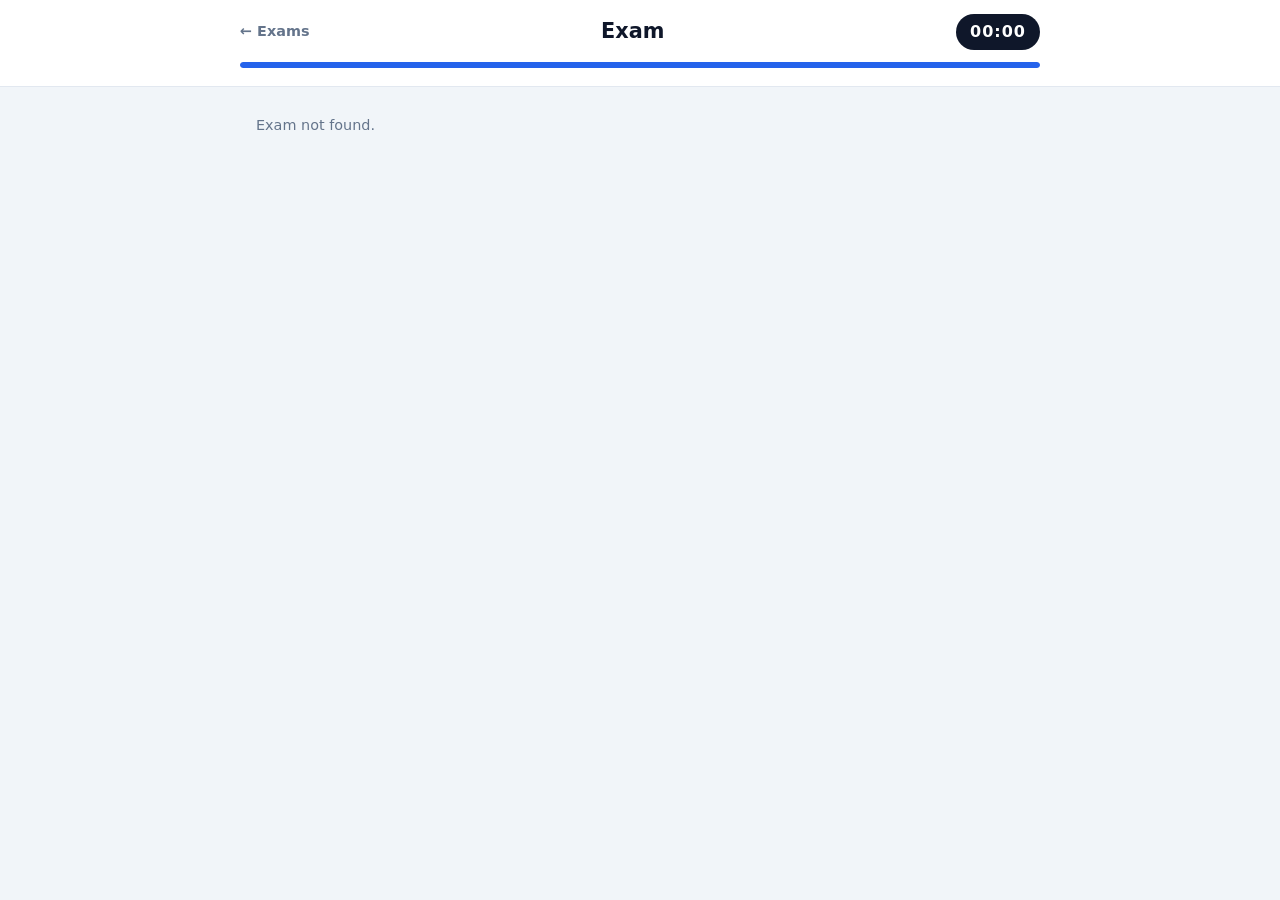
==== exam.html @ b51d68b4 "Add files via upload" ====
<!DOCTYPE html>
<html lang="en">
<head>
  <meta charset="UTF-8" />
  <meta name="viewport" content="width=device-width, initial-scale=1.0" />
  <title>Exam</title>
  <link rel="stylesheet" href="style.css" />
</head>
<body>
  <header class="exam-header">
    <div class="header-top">
      <a class="back-link" href="index.html">&larr; Exams</a>
      <h1 id="examTitle" class="exam-title"></h1>
      <div id="timer" class="timer">00:00</div>
    </div>
    <div class="progress-bar"><div id="progressFill" class="progress-fill"></div></div>
    <p id="progressText" class="progress-text"></p>
  </header>

  <main id="questionArea" class="question-area">
    <div class="question-card">
      <p id="reviewBanner" class="review-banner hidden">
        Review mode: correct answers are highlighted in green, your incorrect selections in red.
      </p>
      <h2 id="questionText" class="question-text"></h2>
      <div id="optionsList" class="options-list"></div>
      <p id="feedback" class="feedback"></p>
      <div class="controls">
        <button id="prevBtn" class="btn btn-secondary" type="button">Previous</button>
        <button id="revealBtn" class="btn btn-info" type="button">Reveal Answer</button>
        <button id="nextBtn" class="btn btn-secondary" type="button">Next</button>
        <button id="scoreBackBtn" class="btn btn-secondary hidden" type="button">Back to Score</button>
        <button id="submitBtn" class="btn btn-primary" type="button">Submit Exam</button>
      </div>
    </div>
  </main>

  <section id="scoreArea" class="score-area hidden"></section>

  <script src="fallback-data.js"></script>
  <script src="app.js"></script>
</body>
</html>
---- style.css ----
:root {
  --primary: #2563eb;
  --primary-dark: #1e40af;
  --primary-light: #dbeafe;
  --success: #16a34a;
  --success-light: #dcfce7;
  --danger: #dc2626;
  --danger-light: #fee2e2;
  --info: #0891b2;
  --info-light: #cffafe;
  --bg: #f1f5f9;
  --card: #ffffff;
  --text: #0f172a;
  --muted: #64748b;
  --border: #e2e8f0;
  --radius: 12px;
  --shadow: 0 4px 16px rgba(15, 23, 42, 0.08);
}

* {
  box-sizing: border-box;
  margin: 0;
  padding: 0;
}

body {
  font-family: 'Segoe UI', system-ui, -apple-system, Arial, sans-serif;
  background: var(--bg);
  color: var(--text);
  min-height: 100vh;
  line-height: 1.5;
}

.hidden {
  display: none !important;
}

.container {
  max-width: 900px;
  margin: 0 auto;
  padding: 40px 16px;
}

/* ---------- HOME ---------- */
.home-header {
  text-align: center;
  margin-bottom: 32px;
}

.main-title {
  font-size: 2.4rem;
  color: var(--primary);
}

.subtitle {
  color: var(--muted);
  margin-top: 4px;
}

.exam-grid {
  display: grid;
  grid-template-columns: repeat(auto-fill, minmax(250px, 1fr));
  gap: 20px;
}

.exam-card {
  display: block;
  background: var(--card);
  border: 1px solid var(--border);
  border-radius: var(--radius);
  padding: 24px;
  text-decoration: none;
  color: var(--text);
  box-shadow: var(--shadow);
  transition: transform 0.15s ease, border-color 0.15s ease, box-shadow 0.15s ease;
}

.exam-card h2 {
  font-size: 1.25rem;
  margin-bottom: 6px;
  color: var(--primary);
}

.exam-card span {
  color: var(--muted);
  font-size: 0.9rem;
}

.exam-card small {
  display: inline-block;
  margin-top: 12px;
  color: var(--primary);
  font-weight: 600;
}

.exam-card:hover {
  transform: translateY(-4px);
  border-color: var(--primary);
  box-shadow: 0 10px 24px rgba(37, 99, 235, 0.15);
}

/* ---------- EXAM HEADER ---------- */
.exam-header {
  background: var(--card);
  border-bottom: 1px solid var(--border);
  padding: 14px 16px;
  position: sticky;
  top: 0;
  z-index: 10;
}

.header-top {
  display: flex;
  align-items: center;
  justify-content: space-between;
  gap: 12px;
  max-width: 800px;
  margin: 0 auto;
}

.back-link {
  color: var(--muted);
  text-decoration: none;
  font-size: 0.9rem;
  font-weight: 600;
}

.back-link:hover {
  color: var(--primary);
}

.exam-title {
  font-size: 1.3rem;
  text-align: center;
  flex: 1;
}

.timer {
  background: var(--text);
  color: #fff;
  font-weight: 700;
  padding: 6px 14px;
  border-radius: 999px;
  font-variant-numeric: tabular-nums;
  letter-spacing: 1px;
}

.progress-bar {
  height: 6px;
  background: var(--border);
  border-radius: 999px;
  max-width: 800px;
  margin: 12px auto 4px;
  overflow: hidden;
}

.progress-fill {
  height: 100%;
  background: var(--primary);
  border-radius: 999px;
  transition: width 0.3s ease;
}

.progress-text {
  text-align: center;
  color: var(--muted);
  font-size: 0.85rem;
}

/* ---------- QUESTION ---------- */
.question-area {
  max-width: 800px;
  margin: 28px auto;
  padding: 0 16px;
}

.question-card {
  background: var(--card);
  border: 1px solid var(--border);
  border-radius: var(--radius);
  padding: 28px;
  box-shadow: var(--shadow);
}

.review-banner {
  background: var(--info-light);
  color: var(--info);
  border: 1px solid #a5f3fc;
  border-radius: 8px;
  padding: 10px 14px;
  margin-bottom: 18px;
  font-size: 0.9rem;
  font-weight: 600;
}

.question-text {
  font-size: 1.3rem;
  margin-bottom: 22px;
}

.options-list {
  display: flex;
  flex-direction: column;
  gap: 12px;
}

.option {
  display: flex;
  align-items: center;
  gap: 12px;
  border: 2px solid var(--border);
  border-radius: 10px;
  padding: 14px 16px;
  cursor: pointer;
  transition: border-color 0.15s ease, background 0.15s ease;
}

.option:hover {
  border-color: var(--primary);
}

.option:focus-within {
  box-shadow: 0 0 0 3px rgba(37, 99, 235, 0.2);
}

.option input {
  position: absolute;
  opacity: 0;
  pointer-events: none;
}

.option:has(input:disabled) {
  cursor: default;
}

.opt-letter {
  flex: 0 0 32px;
  height: 32px;
  border-radius: 50%;
  display: flex;
  align-items: center;
  justify-content: center;
  background: var(--bg);
  border: 2px solid var(--border);
  font-weight: 700;
  font-size: 0.9rem;
}

.option.selected {
  border-color: var(--primary);
  background: var(--primary-light);
}

.option.selected .opt-letter {
  background: var(--primary);
  color: #fff;
  border-color: var(--primary);
}

.option.correct {
  border-color: var(--success);
  background: var(--success-light);
}

.option.correct .opt-letter {
  background: var(--success);
  color: #fff;
  border-color: var(--success);
}

.option.wrong {
  border-color: var(--danger);
  background: var(--danger-light);
}

.option.wrong .opt-letter {
  background: var(--danger);
  color: #fff;
  border-color: var(--danger);
}

.feedback {
  margin-top: 14px;
  font-size: 0.9rem;
  min-height: 1.2em;
  color: var(--muted);
}

.feedback.error {
  color: var(--danger);
  font-weight: 600;
}

.feedback.success {
  color: var(--success);
  font-weight: 600;
}

/* ---------- CONTROLS ---------- */
.controls {
  display: flex;
  flex-wrap: wrap;
  gap: 10px;
  margin-top: 24px;
  justify-content: flex-end;
}

.controls .btn:first-child {
  margin-right: auto;
}

.btn {
  border: none;
  border-radius: 8px;
  padding: 10px 18px;
  font-size: 0.95rem;
  font-weight: 600;
  cursor: pointer;
  transition: background 0.15s ease, transform 0.1s ease;
}

.btn:active {
  transform: translateY(1px);
}

.btn:disabled {
  opacity: 0.45;
  cursor: not-allowed;
}

.btn-primary {
  background: var(--primary);
  color: #fff;
}

.btn-primary:hover:not(:disabled) {
  background: var(--primary-dark);
}

.btn-secondary {
  background: var(--bg);
  color: var(--text);
  border: 1px solid var(--border);
}

.btn-secondary:hover:not(:disabled) {
  border-color: var(--primary);
  color: var(--primary);
}

.btn-info {
  background: var(--info);
  color: #fff;
}

.btn-info:hover:not(:disabled) {
  background: #0e7490;
}

/* ---------- SCORE ---------- */
.score-area {
  max-width: 700px;
  margin: 28px auto;
  padding: 0 16px;
}

.score-card {
  background: var(--card);
  border: 1px solid var(--border);
  border-radius: var(--radius);
  padding: 32px;
  box-shadow: var(--shadow);
  text-align: center;
}

.score-card h2 {
  font-size: 1.8rem;
  color: var(--primary);
  margin-bottom: 4px;
}

.score-exam {
  color: var(--muted);
  margin-bottom: 24px;
  font-weight: 600;
}

.score-grid {
  display: grid;
  grid-template-columns: repeat(2, 1fr);
  gap: 16px;
  margin-bottom: 20px;
}

.stat {
  border-radius: 10px;
  padding: 20px;
  background: var(--bg);
}

.stat span {
  display: block;
  font-size: 2rem;
  font-weight: 800;
}

.stat label {
  color: var(--muted);
  font-size: 0.85rem;
  text-transform: uppercase;
  letter-spacing: 0.5px;
}

.correct-stat span {
  color: var(--success);
}

.wrong-stat span {
  color: var(--danger);
}

.total-stat span {
  color: var(--primary);
}

.time-stat span {
  color: var(--info);
  font-size: 1.5rem;
  line-height: 2.4rem;
}

.score-percent {
  font-size: 1.2rem;
  font-weight: 700;
  margin-bottom: 20px;
}

.wrong-section {
  text-align: left;
  background: var(--danger-light);
  border: 1px solid #fecaca;
  border-radius: 10px;
  padding: 18px;
  margin-bottom: 20px;
}

.wrong-section h3 {
  color: var(--danger);
  margin-bottom: 4px;
}

.wrong-section p {
  color: var(--danger);
  font-size: 0.9rem;
  margin-bottom: 12px;
}

.wrong-list {
  display: flex;
  flex-wrap: wrap;
  gap: 10px;
}

.wrong-btn {
  background: var(--danger);
  color: #fff;
  border: none;
  border-radius: 999px;
  padding: 8px 16px;
  font-weight: 600;
  cursor: pointer;
  font-size: 0.9rem;
}

.wrong-btn:hover {
  background: #b91c1c;
}

.perfect {
  background: var(--success-light);
  color: var(--success);
  border: 1px solid #bbf7d0;
  border-radius: 10px;
  padding: 18px;
  font-weight: 700;
  margin-bottom: 20px;
}

#backHomeBtn {
  margin-top: 8px;
}

@media (max-width: 600px) {
  .score-grid {
    grid-template-columns: 1fr;
  }

  .controls {
    justify-content: center;
  }

  .controls .btn:first-child {
    margin-right: 0;
  }

  .question-text {
    font-size: 1.1rem;
  }
}
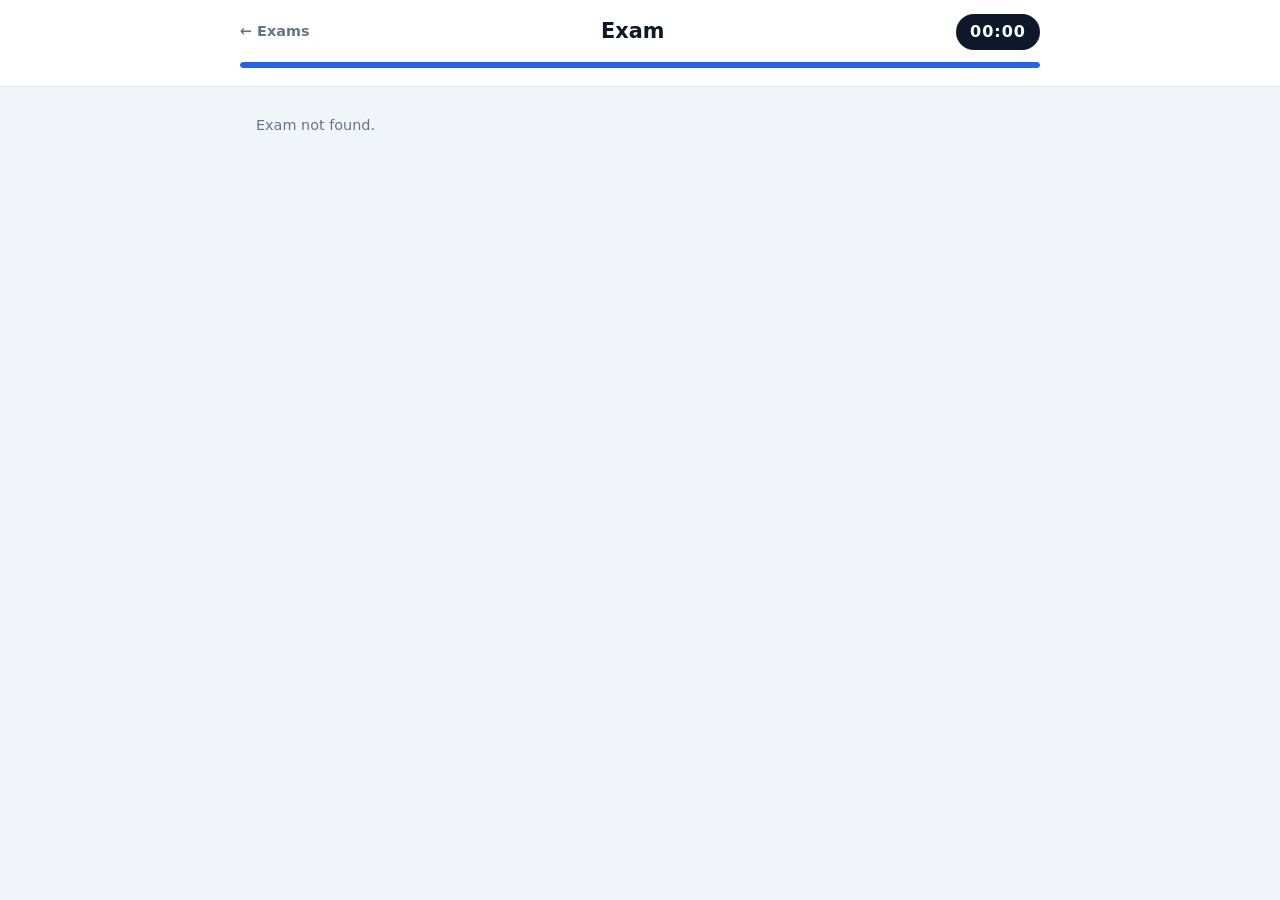
==== commit 986bd60f: "Implemeted question control and mobile responsive" ====
--- a/exam.html
+++ b/exam.html
@@ -15,6 +15,7 @@
     </div>
     <div class="progress-bar"><div id="progressFill" class="progress-fill"></div></div>
     <p id="progressText" class="progress-text"></p>
+    <p id="rangeNote" class="range-note hidden"></p>
   </header>
 
   <main id="questionArea" class="question-area">
--- a/style.css
+++ b/style.css
@@ -65,6 +65,9 @@
 
 .exam-card {
   display: block;
+  width: 100%;
+  text-align: left;
+  font-family: inherit;
   background: var(--card);
   border: 1px solid var(--border);
   border-radius: var(--radius);
@@ -72,6 +75,7 @@
   text-decoration: none;
   color: var(--text);
   box-shadow: var(--shadow);
+  cursor: pointer;
   transition: transform 0.15s ease, border-color 0.15s ease, box-shadow 0.15s ease;
 }
 
@@ -167,6 +171,14 @@
   font-size: 0.85rem;
 }
 
+.range-note {
+  text-align: center;
+  color: var(--info);
+  font-size: 0.85rem;
+  font-weight: 600;
+  margin-top: 2px;
+}
+
 /* ---------- QUESTION ---------- */
 .question-area {
   max-width: 800px;
@@ -490,7 +502,184 @@
   margin-top: 8px;
 }
 
+/* ---------- MODAL ---------- */
+.modal-overlay {
+  position: fixed;
+  inset: 0;
+  background: rgba(15, 23, 42, 0.55);
+  display: flex;
+  align-items: center;
+  justify-content: center;
+  padding: 16px;
+  z-index: 100;
+}
+
+.modal {
+  background: var(--card);
+  border-radius: var(--radius);
+  box-shadow: 0 20px 60px rgba(15, 23, 42, 0.3);
+  width: 100%;
+  max-width: 420px;
+  padding: 28px;
+  max-height: 90vh;
+  overflow-y: auto;
+}
+
+.modal-title {
+  font-size: 1.4rem;
+  color: var(--primary);
+  margin-bottom: 4px;
+}
+
+.modal-subtitle {
+  color: var(--muted);
+  font-size: 0.9rem;
+  margin-bottom: 20px;
+}
+
+.mode-options {
+  display: flex;
+  flex-direction: column;
+  gap: 10px;
+  margin-bottom: 16px;
+}
+
+.mode-btn {
+  text-align: left;
+  border: 2px solid var(--border);
+  background: var(--card);
+  border-radius: 10px;
+  padding: 14px 16px;
+  cursor: pointer;
+  font-family: inherit;
+  transition: border-color 0.15s ease, background 0.15s ease;
+}
+
+.mode-btn:hover {
+  border-color: var(--primary);
+}
+
+.mode-btn.active {
+  border-color: var(--primary);
+  background: var(--primary-light);
+}
+
+.mode-title {
+  display: block;
+  font-weight: 700;
+  color: var(--text);
+  font-size: 1rem;
+}
+
+.mode-desc {
+  display: block;
+  color: var(--muted);
+  font-size: 0.85rem;
+  margin-top: 2px;
+}
+
+.range-inputs {
+  display: flex;
+  align-items: flex-end;
+  gap: 10px;
+  margin-bottom: 4px;
+}
+
+.range-inputs label {
+  display: flex;
+  flex-direction: column;
+  gap: 6px;
+  flex: 1;
+  font-size: 0.85rem;
+  font-weight: 600;
+  color: var(--muted);
+}
+
+.range-inputs input {
+  width: 100%;
+  padding: 10px 12px;
+  border: 2px solid var(--border);
+  border-radius: 8px;
+  font-size: 1rem;
+  color: var(--text);
+  background: var(--card);
+  font-family: inherit;
+}
+
+.range-inputs input:focus {
+  outline: none;
+  border-color: var(--primary);
+  box-shadow: 0 0 0 3px rgba(37, 99, 235, 0.2);
+}
+
+.range-sep {
+  padding-bottom: 10px;
+  color: var(--muted);
+  font-weight: 600;
+}
+
+.modal-error {
+  color: var(--danger);
+  font-size: 0.9rem;
+  font-weight: 600;
+  margin-top: 12px;
+}
+
+.modal-actions {
+  display: flex;
+  gap: 10px;
+  justify-content: flex-end;
+  margin-top: 20px;
+}
+
 @media (max-width: 600px) {
+  .container {
+    padding: 24px 14px;
+  }
+
+  .main-title {
+    font-size: 1.9rem;
+  }
+
+  .exam-grid {
+    grid-template-columns: 1fr;
+  }
+
+  .header-top {
+    gap: 8px;
+  }
+
+  .back-link {
+    font-size: 0.8rem;
+  }
+
+  .exam-title {
+    font-size: 1.05rem;
+  }
+
+  .timer {
+    padding: 4px 10px;
+    font-size: 0.8rem;
+  }
+
+  .question-card {
+    padding: 18px 14px;
+  }
+
+  .option {
+    padding: 12px 12px;
+  }
+
+  .opt-letter {
+    flex: 0 0 28px;
+    height: 28px;
+    font-size: 0.8rem;
+  }
+
+  .btn {
+    padding: 12px 14px;
+  }
+
   .score-grid {
     grid-template-columns: 1fr;
   }
@@ -499,6 +688,10 @@
     justify-content: center;
   }
 
+  .controls .btn {
+    flex: 1 1 40%;
+  }
+
   .controls .btn:first-child {
     margin-right: 0;
   }
@@ -506,4 +699,12 @@
   .question-text {
     font-size: 1.1rem;
   }
-}
+
+  .modal {
+    padding: 20px;
+  }
+
+  .modal-actions .btn {
+    flex: 1;
+  }
+}
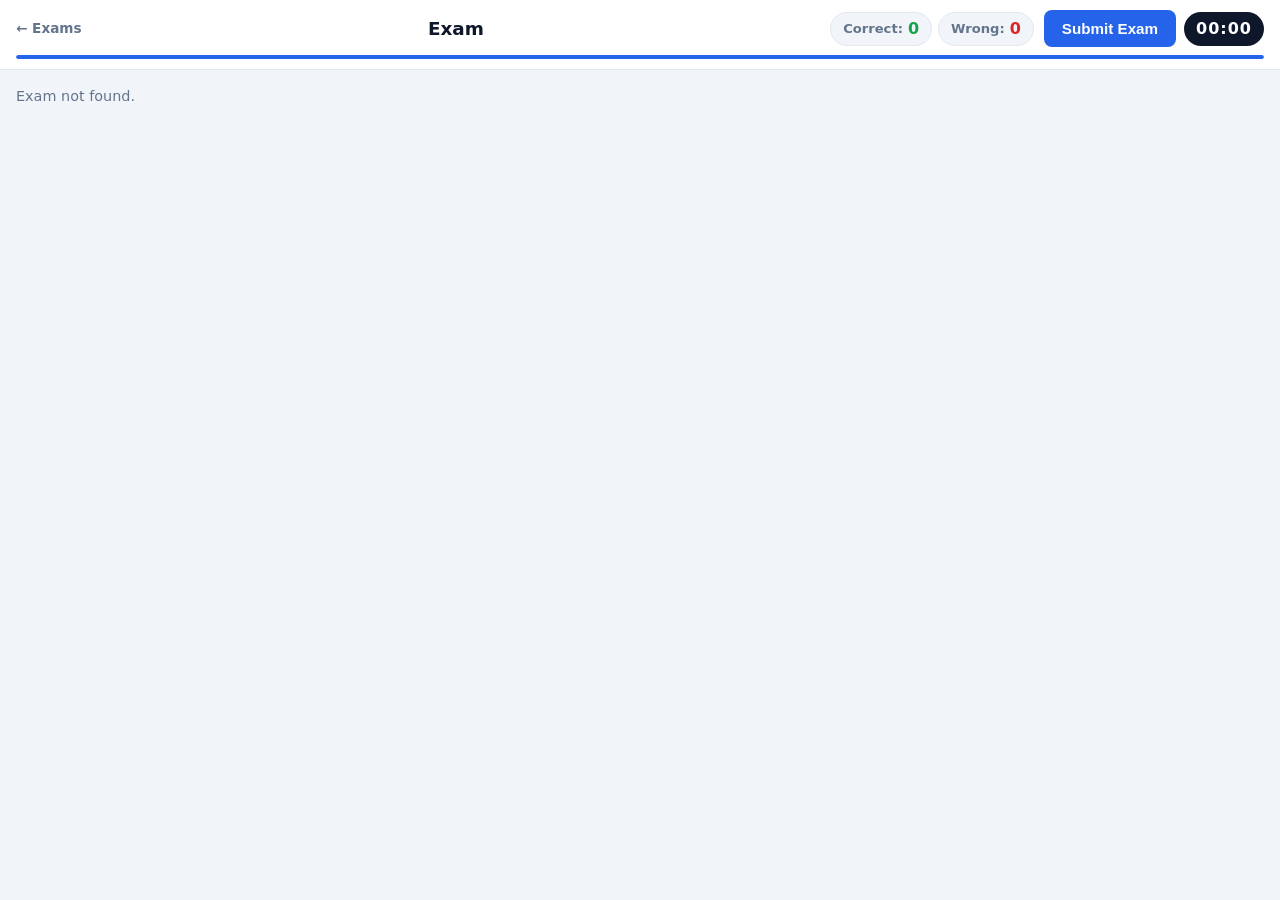
==== commit 2cd6da9f: "UI Upgrade" ====
--- a/exam.html
+++ b/exam.html
@@ -11,28 +11,48 @@
     <div class="header-top">
       <a class="back-link" href="index.html">&larr; Exams</a>
       <h1 id="examTitle" class="exam-title"></h1>
-      <div id="timer" class="timer">00:00</div>
+      <div class="header-stats">
+        <span class="top-stat correct">Correct: <strong id="statCorrect">0</strong></span>
+        <span class="top-stat wrong">Wrong: <strong id="statWrong">0</strong></span>
+      </div>
+      <div class="header-right">
+        <button id="submitBtn" class="btn btn-primary btn-sm" type="button">Submit Exam</button>
+        <div id="timer" class="timer">00:00</div>
+      </div>
     </div>
     <div class="progress-bar"><div id="progressFill" class="progress-fill"></div></div>
     <p id="progressText" class="progress-text"></p>
-    <p id="rangeNote" class="range-note hidden"></p>
   </header>
 
   <main id="questionArea" class="question-area">
-    <div class="question-card">
-      <p id="reviewBanner" class="review-banner hidden">
-        Review mode: correct answers are highlighted in green, your incorrect selections in red.
-      </p>
-      <h2 id="questionText" class="question-text"></h2>
-      <div id="optionsList" class="options-list"></div>
-      <p id="feedback" class="feedback"></p>
-      <div class="controls">
-        <button id="prevBtn" class="btn btn-secondary" type="button">Previous</button>
-        <button id="revealBtn" class="btn btn-info" type="button">Reveal Answer</button>
-        <button id="nextBtn" class="btn btn-secondary" type="button">Next</button>
-        <button id="scoreBackBtn" class="btn btn-secondary hidden" type="button">Back to Score</button>
-        <button id="submitBtn" class="btn btn-primary" type="button">Submit Exam</button>
+    <div class="exam-layout">
+      <div class="question-card">
+        <p id="reviewBanner" class="review-banner hidden">
+          Review mode: correct answers are highlighted in green, your incorrect selections in red.
+        </p>
+        <div class="badge-row">
+          <div id="requiredBadge" class="required-badge hidden"></div>
+          <button id="revealBtn" class="btn btn-info btn-sm" type="button">Reveal Answer</button>
+        </div>
+        <h2 id="questionText" class="question-text"></h2>
+        <div id="optionsList" class="options-list"></div>
+        <p id="feedback" class="feedback"></p>
+        <div class="controls bottom-controls">
+          <button id="bottomPrevBtn" class="btn btn-secondary" type="button">Previous</button>
+          <button id="bottomNextBtn" class="btn btn-secondary" type="button">Next</button>
+        </div>
       </div>
+      <aside id="sidePanel" class="side-panel" aria-label="Exam sidebar">
+        <div class="controls">
+          <button id="prevBtn" class="btn btn-secondary" type="button">Previous</button>
+          <button id="nextBtn" class="btn btn-secondary" type="button">Next</button>
+          <button id="scoreBackBtn" class="btn btn-secondary hidden" type="button">Back to Score</button>
+        </div>
+        <div class="nav-card">
+          <div class="nav-title">Questions</div>
+          <div id="navGrid" class="nav-grid"></div>
+        </div>
+      </aside>
     </div>
   </main>
 
--- a/style.css
+++ b/style.css
@@ -107,7 +107,7 @@
 .exam-header {
   background: var(--card);
   border-bottom: 1px solid var(--border);
-  padding: 14px 16px;
+  padding: 10px 16px 8px;
   position: sticky;
   top: 0;
   z-index: 10;
@@ -117,16 +117,17 @@
   display: flex;
   align-items: center;
   justify-content: space-between;
-  gap: 12px;
-  max-width: 800px;
+  gap: 10px;
+  max-width: 1400px;
   margin: 0 auto;
 }
 
 .back-link {
   color: var(--muted);
   text-decoration: none;
-  font-size: 0.9rem;
-  font-weight: 600;
+  font-size: 0.85rem;
+  font-weight: 600;
+  white-space: nowrap;
 }
 
 .back-link:hover {
@@ -134,27 +135,79 @@
 }
 
 .exam-title {
-  font-size: 1.3rem;
+  font-size: 1.15rem;
   text-align: center;
   flex: 1;
+  white-space: nowrap;
+  overflow: hidden;
+  text-overflow: ellipsis;
+}
+
+.header-stats {
+  display: flex;
+  align-items: center;
+  gap: 6px;
+  flex-wrap: nowrap;
+}
+
+.header-right {
+  display: flex;
+  align-items: center;
+  gap: 8px;
+  flex-shrink: 0;
 }
 
 .timer {
   background: var(--text);
   color: #fff;
   font-weight: 700;
-  padding: 6px 14px;
+  padding: 5px 12px;
   border-radius: 999px;
   font-variant-numeric: tabular-nums;
   letter-spacing: 1px;
 }
 
+.btn-sm {
+  padding: 6px 14px;
+  font-size: 0.85rem;
+}
+
+.top-stat {
+  display: flex;
+  align-items: center;
+  gap: 5px;
+  padding: 4px 12px;
+  border-radius: 999px;
+  border: 1px solid var(--border);
+  background: var(--bg);
+  font-size: 0.82rem;
+  font-weight: 600;
+  color: var(--muted);
+  white-space: nowrap;
+}
+
+.top-stat strong {
+  font-size: 1rem;
+}
+
+.top-stat.correct strong {
+  color: var(--success);
+}
+
+.top-stat.wrong strong {
+  color: var(--danger);
+}
+
+.top-stat.todo strong {
+  color: var(--primary);
+}
+
 .progress-bar {
-  height: 6px;
+  height: 4px;
   background: var(--border);
   border-radius: 999px;
-  max-width: 800px;
-  margin: 12px auto 4px;
+  max-width: 1400px;
+  margin: 8px auto 2px;
   overflow: hidden;
 }
 
@@ -168,29 +221,114 @@
 .progress-text {
   text-align: center;
   color: var(--muted);
-  font-size: 0.85rem;
-}
-
-.range-note {
-  text-align: center;
-  color: var(--info);
-  font-size: 0.85rem;
-  font-weight: 600;
+  font-size: 0.8rem;
   margin-top: 2px;
 }
 
 /* ---------- QUESTION ---------- */
 .question-area {
-  max-width: 800px;
-  margin: 28px auto;
+  max-width: 1400px;
+  margin: 16px auto;
   padding: 0 16px;
+}
+
+.exam-layout {
+  display: flex;
+  gap: 20px;
+  align-items: flex-start;
+}
+
+.question-card {
+  flex: 1 1 auto;
+  min-width: 0;
+}
+
+.side-panel {
+  flex: 0 0 280px;
+  display: flex;
+  flex-direction: column;
+  gap: 16px;
+}
+
+.nav-card {
+  background: var(--card);
+  border: 1px solid var(--border);
+  border-radius: var(--radius);
+  box-shadow: var(--shadow);
+  padding: 16px;
+  max-height: 70vh;
+  display: flex;
+  flex-direction: column;
+}
+
+.nav-grid {
+  overflow-y: auto;
+  flex: 1;
+  min-height: 0;
+}
+
+.nav-title {
+  font-weight: 800;
+  margin-bottom: 12px;
+  color: var(--muted);
+  font-size: 0.85rem;
+  text-transform: uppercase;
+  letter-spacing: 0.5px;
+}
+
+.nav-grid {
+  display: grid;
+  grid-template-columns: repeat(8, 1fr);
+  gap: 6px;
+}
+
+.nav-btn {
+  border: 1px solid var(--border);
+  background: var(--bg);
+  color: var(--muted);
+  border-radius: 6px;
+  padding: 6px 0;
+  font-size: 0.75rem;
+  font-weight: 700;
+  cursor: pointer;
+  text-align: center;
+}
+
+.nav-btn:hover:not(:disabled) {
+  border-color: var(--primary);
+  color: var(--primary);
+}
+
+.nav-btn.correct {
+  background: var(--success-light);
+  border-color: var(--success);
+  color: var(--success);
+}
+
+.nav-btn.wrong {
+  background: var(--danger-light);
+  border-color: var(--danger);
+  color: var(--danger);
+}
+
+.nav-btn.current {
+  outline: 2px solid var(--primary);
+  outline-offset: 1px;
+  border-color: var(--primary);
+  color: var(--primary);
+  background: var(--primary-light);
+}
+
+.nav-btn:disabled {
+  cursor: default;
+  opacity: 0.55;
 }
 
 .question-card {
   background: var(--card);
   border: 1px solid var(--border);
   border-radius: var(--radius);
-  padding: 28px;
+  padding: 20px 24px;
   box-shadow: var(--shadow);
 }
 
@@ -200,14 +338,33 @@
   border: 1px solid #a5f3fc;
   border-radius: 8px;
   padding: 10px 14px;
-  margin-bottom: 18px;
+  margin-bottom: 12px;
   font-size: 0.9rem;
   font-weight: 600;
 }
 
 .question-text {
   font-size: 1.3rem;
-  margin-bottom: 22px;
+  margin-bottom: 14px;
+}
+
+.badge-row {
+  display: flex;
+  align-items: center;
+  justify-content: space-between;
+  gap: 10px;
+  margin-bottom: 10px;
+}
+
+.required-badge {
+  display: inline-block;
+  background: var(--primary-light);
+  color: var(--primary);
+  border: 1px solid var(--primary);
+  border-radius: 999px;
+  padding: 4px 12px;
+  font-size: 0.8rem;
+  font-weight: 700;
 }
 
 .options-list {
@@ -311,14 +468,25 @@
 /* ---------- CONTROLS ---------- */
 .controls {
   display: flex;
+  flex-direction: column;
+  gap: 10px;
+}
+
+.controls .btn {
+  width: 100%;
+}
+
+.bottom-controls {
+  flex-direction: row;
   flex-wrap: wrap;
+  justify-content: space-between;
   gap: 10px;
-  margin-top: 24px;
-  justify-content: flex-end;
-}
-
-.controls .btn:first-child {
-  margin-right: auto;
+  margin-top: 16px;
+}
+
+.bottom-controls .btn {
+  width: auto;
+  min-width: 130px;
 }
 
 .btn {
@@ -439,6 +607,10 @@
   color: var(--info);
   font-size: 1.5rem;
   line-height: 2.4rem;
+}
+
+.retake-stat span {
+  color: var(--info);
 }
 
 .score-percent {
@@ -647,6 +819,25 @@
 
   .header-top {
     gap: 8px;
+    flex-wrap: wrap;
+    justify-content: center;
+  }
+
+  .header-stats {
+    order: 3;
+    width: 100%;
+    justify-content: center;
+    gap: 6px;
+  }
+
+  .header-right {
+    gap: 6px;
+    margin-left: auto;
+  }
+
+  .header-right .btn-sm {
+    padding: 5px 10px;
+    font-size: 0.78rem;
   }
 
   .back-link {
@@ -655,6 +846,8 @@
 
   .exam-title {
     font-size: 1.05rem;
+    flex: 0 1 auto;
+    white-space: normal;
   }
 
   .timer {
@@ -664,6 +857,41 @@
 
   .question-card {
     padding: 18px 14px;
+  }
+
+  .exam-layout {
+    flex-direction: column;
+  }
+
+  .side-panel {
+    flex: none;
+    width: 100%;
+  }
+
+  .nav-card {
+    max-height: none;
+  }
+
+  .nav-grid {
+    grid-template-columns: repeat(auto-fill, minmax(44px, 1fr));
+    max-height: 220px;
+    overflow-y: auto;
+  }
+
+  .controls {
+    flex-direction: row;
+    flex-wrap: wrap;
+    justify-content: center;
+  }
+
+  .controls .btn {
+    width: auto;
+    flex: 1 1 40%;
+  }
+
+  .top-stat {
+    padding: 4px 10px;
+    font-size: 0.78rem;
   }
 
   .option {
@@ -684,18 +912,6 @@
     grid-template-columns: 1fr;
   }
 
-  .controls {
-    justify-content: center;
-  }
-
-  .controls .btn {
-    flex: 1 1 40%;
-  }
-
-  .controls .btn:first-child {
-    margin-right: 0;
-  }
-
   .question-text {
     font-size: 1.1rem;
   }
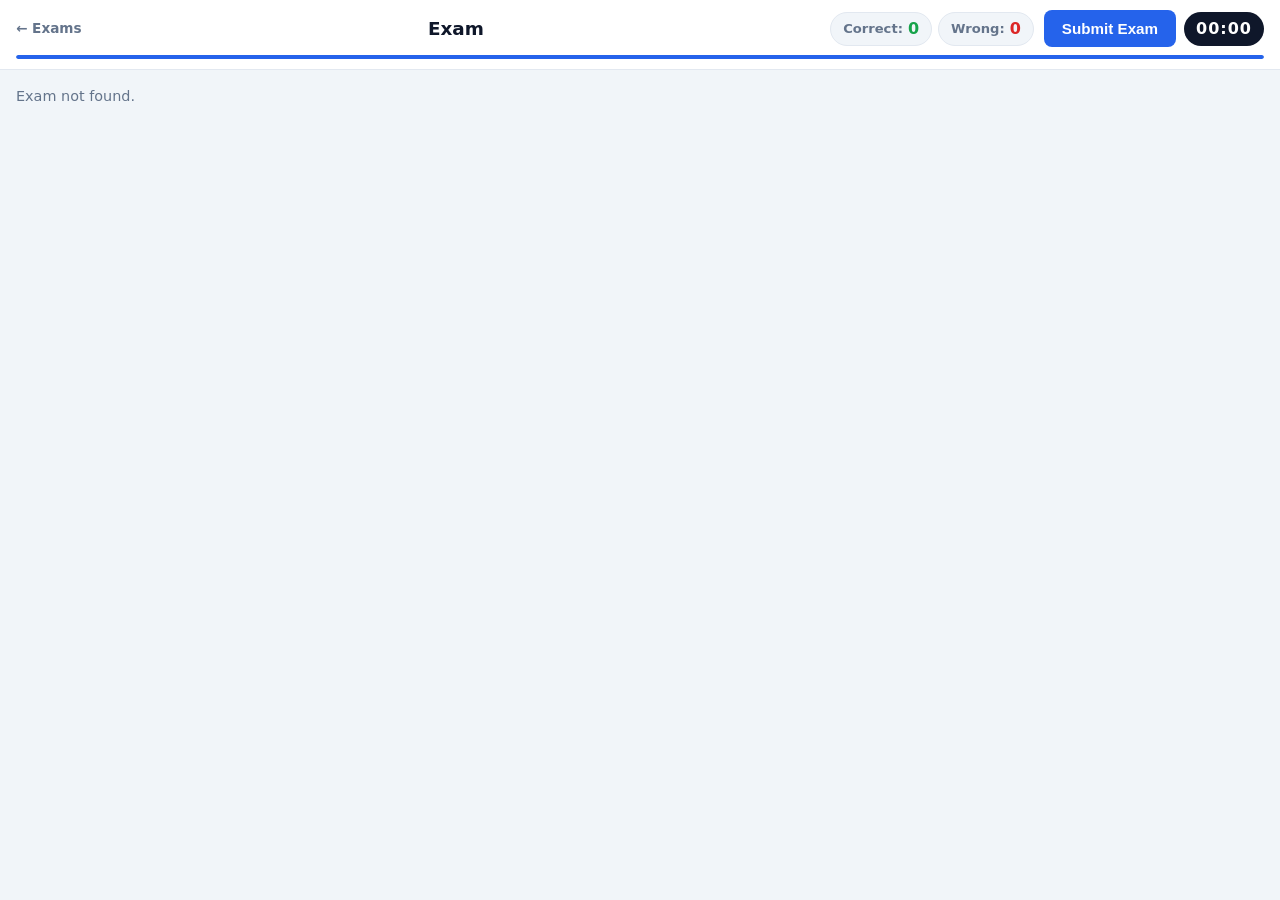
==== commit 51722cb6: "Submit button fix and the UI enhancement" ====
--- a/exam.html
+++ b/exam.html
@@ -33,6 +33,7 @@
         <div class="badge-row">
           <div id="requiredBadge" class="required-badge hidden"></div>
           <button id="revealBtn" class="btn btn-info btn-sm" type="button">Reveal Answer</button>
+          <button id="markBtn" class="btn btn-mark btn-sm" type="button">Mark for Review</button>
         </div>
         <h2 id="questionText" class="question-text"></h2>
         <div id="optionsList" class="options-list"></div>
--- a/style.css
+++ b/style.css
@@ -311,6 +311,12 @@
   color: var(--danger);
 }
 
+.nav-btn.marked {
+  background: #fef3c7;
+  border-color: #f59e0b;
+  color: #b45309;
+}
+
 .nav-btn.current {
   outline: 2px solid var(--primary);
   outline-offset: 1px;
@@ -535,6 +541,19 @@
 
 .btn-info:hover:not(:disabled) {
   background: #0e7490;
+}
+
+.btn-mark {
+  background: #f59e0b;
+  color: #fff;
+}
+
+.btn-mark:hover:not(:disabled) {
+  background: #d97706;
+}
+
+.btn-mark.marked {
+  background: #b45309;
 }
 
 /* ---------- SCORE ---------- */
